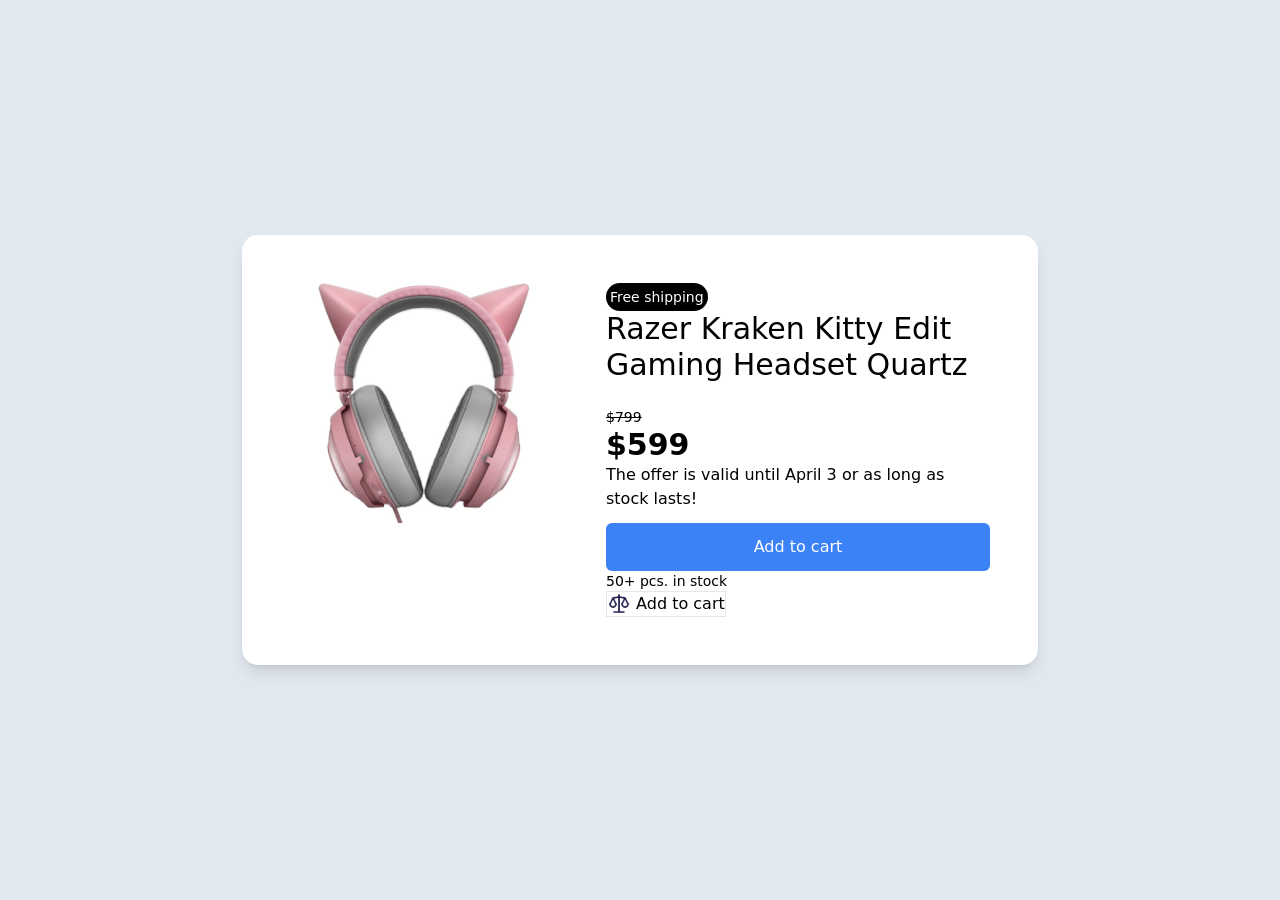
==== product-modal/index.html @ eb366401 "init commit" ====
<!DOCTYPE html>
<html lang="en">
  <head>
    <meta charset="UTF-8" />
    <meta name="viewport" content="width=device-width, initial-scale=1.0" />
    <link rel="stylesheet" href="./css/style.css" />
    <title>Product Modal</title>
  </head>
  <body>
    <!-- Background Container -->
    <div class="flex items-center justify-center h-screen bg-slate-200">
      <!-- Card -->
      <div class="mx-6 p-12 rounded-2xl shadow-lg bg-white">
        <!-- Flex Container -->
        <div class="flex flex-col gap-12 md:flex-row">
          <img
            src="images/headphone.png"
            alt=""
            class="object-fit h-80 md:h-60 transform hover:scale-105 duration-200"
          />
          <!-- Content Container -->
          <div class="flex flex-col justify-center items-start max-w-sm">
            <p
              class="bg-black text-white text-sm rounded-full px-1 py-1 text-center"
            >
              Free shipping
            </p>
            <h2 class="text-3xl">
              Razer Kraken Kitty Edit Gaming Headset Quartz
            </h2>
            <p class="mt-6 text-sm line-through">$799</p>
            <p class="text-3xl font-bold">$599</p>
            <p>The offer is valid until April 3 or as long as stock lasts!</p>

            <button
              class="mt-3 bg-blue-500 py-3 rounded-md text-white text-center w-full"
            >
              Add to cart
            </button>
            <p class="text-sm">50+ pcs. in stock</p>

            <div class="flex flex-col md:flex-row justify-center items-center">
              <button class="border">
                <a href="">
                  <img
                    src="images/weight.png"
                    alt=""
                    class="inline-block object-fit h-6"
                  />
                  Add to cart
                </a>
              </button>
            </div>
          </div>
        </div>
      </div>
    </div>
  </body>
</html>
---- product-modal/css/style.css ----
*, ::before, ::after {
  --tw-border-spacing-x: 0;
  --tw-border-spacing-y: 0;
  --tw-translate-x: 0;
  --tw-translate-y: 0;
  --tw-rotate: 0;
  --tw-skew-x: 0;
  --tw-skew-y: 0;
  --tw-scale-x: 1;
  --tw-scale-y: 1;
  --tw-pan-x:  ;
  --tw-pan-y:  ;
  --tw-pinch-zoom:  ;
  --tw-scroll-snap-strictness: proximity;
  --tw-gradient-from-position:  ;
  --tw-gradient-via-position:  ;
  --tw-gradient-to-position:  ;
  --tw-ordinal:  ;
  --tw-slashed-zero:  ;
  --tw-numeric-figure:  ;
  --tw-numeric-spacing:  ;
  --tw-numeric-fraction:  ;
  --tw-ring-inset:  ;
  --tw-ring-offset-width: 0px;
  --tw-ring-offset-color: #fff;
  --tw-ring-color: rgb(59 130 246 / 0.5);
  --tw-ring-offset-shadow: 0 0 #0000;
  --tw-ring-shadow: 0 0 #0000;
  --tw-shadow: 0 0 #0000;
  --tw-shadow-colored: 0 0 #0000;
  --tw-blur:  ;
  --tw-brightness:  ;
  --tw-contrast:  ;
  --tw-grayscale:  ;
  --tw-hue-rotate:  ;
  --tw-invert:  ;
  --tw-saturate:  ;
  --tw-sepia:  ;
  --tw-drop-shadow:  ;
  --tw-backdrop-blur:  ;
  --tw-backdrop-brightness:  ;
  --tw-backdrop-contrast:  ;
  --tw-backdrop-grayscale:  ;
  --tw-backdrop-hue-rotate:  ;
  --tw-backdrop-invert:  ;
  --tw-backdrop-opacity:  ;
  --tw-backdrop-saturate:  ;
  --tw-backdrop-sepia:  ;
  --tw-contain-size:  ;
  --tw-contain-layout:  ;
  --tw-contain-paint:  ;
  --tw-contain-style:  ;
}

::backdrop {
  --tw-border-spacing-x: 0;
  --tw-border-spacing-y: 0;
  --tw-translate-x: 0;
  --tw-translate-y: 0;
  --tw-rotate: 0;
  --tw-skew-x: 0;
  --tw-skew-y: 0;
  --tw-scale-x: 1;
  --tw-scale-y: 1;
  --tw-pan-x:  ;
  --tw-pan-y:  ;
  --tw-pinch-zoom:  ;
  --tw-scroll-snap-strictness: proximity;
  --tw-gradient-from-position:  ;
  --tw-gradient-via-position:  ;
  --tw-gradient-to-position:  ;
  --tw-ordinal:  ;
  --tw-slashed-zero:  ;
  --tw-numeric-figure:  ;
  --tw-numeric-spacing:  ;
  --tw-numeric-fraction:  ;
  --tw-ring-inset:  ;
  --tw-ring-offset-width: 0px;
  --tw-ring-offset-color: #fff;
  --tw-ring-color: rgb(59 130 246 / 0.5);
  --tw-ring-offset-shadow: 0 0 #0000;
  --tw-ring-shadow: 0 0 #0000;
  --tw-shadow: 0 0 #0000;
  --tw-shadow-colored: 0 0 #0000;
  --tw-blur:  ;
  --tw-brightness:  ;
  --tw-contrast:  ;
  --tw-grayscale:  ;
  --tw-hue-rotate:  ;
  --tw-invert:  ;
  --tw-saturate:  ;
  --tw-sepia:  ;
  --tw-drop-shadow:  ;
  --tw-backdrop-blur:  ;
  --tw-backdrop-brightness:  ;
  --tw-backdrop-contrast:  ;
  --tw-backdrop-grayscale:  ;
  --tw-backdrop-hue-rotate:  ;
  --tw-backdrop-invert:  ;
  --tw-backdrop-opacity:  ;
  --tw-backdrop-saturate:  ;
  --tw-backdrop-sepia:  ;
  --tw-contain-size:  ;
  --tw-contain-layout:  ;
  --tw-contain-paint:  ;
  --tw-contain-style:  ;
}

/*
! tailwindcss v3.4.12 | MIT License | https://tailwindcss.com
*/

/*
1. Prevent padding and border from affecting element width. (https://github.com/mozdevs/cssremedy/issues/4)
2. Allow adding a border to an element by just adding a border-width. (https://github.com/tailwindcss/tailwindcss/pull/116)
*/

*,
::before,
::after {
  box-sizing: border-box;
  /* 1 */
  border-width: 0;
  /* 2 */
  border-style: solid;
  /* 2 */
  border-color: #e5e7eb;
  /* 2 */
}

::before,
::after {
  --tw-content: '';
}

/*
1. Use a consistent sensible line-height in all browsers.
2. Prevent adjustments of font size after orientation changes in iOS.
3. Use a more readable tab size.
4. Use the user's configured `sans` font-family by default.
5. Use the user's configured `sans` font-feature-settings by default.
6. Use the user's configured `sans` font-variation-settings by default.
7. Disable tap highlights on iOS
*/

html,
:host {
  line-height: 1.5;
  /* 1 */
  -webkit-text-size-adjust: 100%;
  /* 2 */
  -moz-tab-size: 4;
  /* 3 */
  -o-tab-size: 4;
     tab-size: 4;
  /* 3 */
  font-family: ui-sans-serif, system-ui, sans-serif, "Apple Color Emoji", "Segoe UI Emoji", "Segoe UI Symbol", "Noto Color Emoji";
  /* 4 */
  font-feature-settings: normal;
  /* 5 */
  font-variation-settings: normal;
  /* 6 */
  -webkit-tap-highlight-color: transparent;
  /* 7 */
}

/*
1. Remove the margin in all browsers.
2. Inherit line-height from `html` so users can set them as a class directly on the `html` element.
*/

body {
  margin: 0;
  /* 1 */
  line-height: inherit;
  /* 2 */
}

/*
1. Add the correct height in Firefox.
2. Correct the inheritance of border color in Firefox. (https://bugzilla.mozilla.org/show_bug.cgi?id=190655)
3. Ensure horizontal rules are visible by default.
*/

hr {
  height: 0;
  /* 1 */
  color: inherit;
  /* 2 */
  border-top-width: 1px;
  /* 3 */
}

/*
Add the correct text decoration in Chrome, Edge, and Safari.
*/

abbr:where([title]) {
  -webkit-text-decoration: underline dotted;
          text-decoration: underline dotted;
}

/*
Remove the default font size and weight for headings.
*/

h1,
h2,
h3,
h4,
h5,
h6 {
  font-size: inherit;
  font-weight: inherit;
}

/*
Reset links to optimize for opt-in styling instead of opt-out.
*/

a {
  color: inherit;
  text-decoration: inherit;
}

/*
Add the correct font weight in Edge and Safari.
*/

b,
strong {
  font-weight: bolder;
}

/*
1. Use the user's configured `mono` font-family by default.
2. Use the user's configured `mono` font-feature-settings by default.
3. Use the user's configured `mono` font-variation-settings by default.
4. Correct the odd `em` font sizing in all browsers.
*/

code,
kbd,
samp,
pre {
  font-family: ui-monospace, SFMono-Regular, Menlo, Monaco, Consolas, "Liberation Mono", "Courier New", monospace;
  /* 1 */
  font-feature-settings: normal;
  /* 2 */
  font-variation-settings: normal;
  /* 3 */
  font-size: 1em;
  /* 4 */
}

/*
Add the correct font size in all browsers.
*/

small {
  font-size: 80%;
}

/*
Prevent `sub` and `sup` elements from affecting the line height in all browsers.
*/

sub,
sup {
  font-size: 75%;
  line-height: 0;
  position: relative;
  vertical-align: baseline;
}

sub {
  bottom: -0.25em;
}

sup {
  top: -0.5em;
}

/*
1. Remove text indentation from table contents in Chrome and Safari. (https://bugs.chromium.org/p/chromium/issues/detail?id=999088, https://bugs.webkit.org/show_bug.cgi?id=201297)
2. Correct table border color inheritance in all Chrome and Safari. (https://bugs.chromium.org/p/chromium/issues/detail?id=935729, https://bugs.webkit.org/show_bug.cgi?id=195016)
3. Remove gaps between table borders by default.
*/

table {
  text-indent: 0;
  /* 1 */
  border-color: inherit;
  /* 2 */
  border-collapse: collapse;
  /* 3 */
}

/*
1. Change the font styles in all browsers.
2. Remove the margin in Firefox and Safari.
3. Remove default padding in all browsers.
*/

button,
input,
optgroup,
select,
textarea {
  font-family: inherit;
  /* 1 */
  font-feature-settings: inherit;
  /* 1 */
  font-variation-settings: inherit;
  /* 1 */
  font-size: 100%;
  /* 1 */
  font-weight: inherit;
  /* 1 */
  line-height: inherit;
  /* 1 */
  letter-spacing: inherit;
  /* 1 */
  color: inherit;
  /* 1 */
  margin: 0;
  /* 2 */
  padding: 0;
  /* 3 */
}

/*
Remove the inheritance of text transform in Edge and Firefox.
*/

button,
select {
  text-transform: none;
}

/*
1. Correct the inability to style clickable types in iOS and Safari.
2. Remove default button styles.
*/

button,
input:where([type='button']),
input:where([type='reset']),
input:where([type='submit']) {
  -webkit-appearance: button;
  /* 1 */
  background-color: transparent;
  /* 2 */
  background-image: none;
  /* 2 */
}

/*
Use the modern Firefox focus style for all focusable elements.
*/

:-moz-focusring {
  outline: auto;
}

/*
Remove the additional `:invalid` styles in Firefox. (https://github.com/mozilla/gecko-dev/blob/2f9eacd9d3d995c937b4251a5557d95d494c9be1/layout/style/res/forms.css#L728-L737)
*/

:-moz-ui-invalid {
  box-shadow: none;
}

/*
Add the correct vertical alignment in Chrome and Firefox.
*/

progress {
  vertical-align: baseline;
}

/*
Correct the cursor style of increment and decrement buttons in Safari.
*/

::-webkit-inner-spin-button,
::-webkit-outer-spin-button {
  height: auto;
}

/*
1. Correct the odd appearance in Chrome and Safari.
2. Correct the outline style in Safari.
*/

[type='search'] {
  -webkit-appearance: textfield;
  /* 1 */
  outline-offset: -2px;
  /* 2 */
}

/*
Remove the inner padding in Chrome and Safari on macOS.
*/

::-webkit-search-decoration {
  -webkit-appearance: none;
}

/*
1. Correct the inability to style clickable types in iOS and Safari.
2. Change font properties to `inherit` in Safari.
*/

::-webkit-file-upload-button {
  -webkit-appearance: button;
  /* 1 */
  font: inherit;
  /* 2 */
}

/*
Add the correct display in Chrome and Safari.
*/

summary {
  display: list-item;
}

/*
Removes the default spacing and border for appropriate elements.
*/

blockquote,
dl,
dd,
h1,
h2,
h3,
h4,
h5,
h6,
hr,
figure,
p,
pre {
  margin: 0;
}

fieldset {
  margin: 0;
  padding: 0;
}

legend {
  padding: 0;
}

ol,
ul,
menu {
  list-style: none;
  margin: 0;
  padding: 0;
}

/*
Reset default styling for dialogs.
*/

dialog {
  padding: 0;
}

/*
Prevent resizing textareas horizontally by default.
*/

textarea {
  resize: vertical;
}

/*
1. Reset the default placeholder opacity in Firefox. (https://github.com/tailwindlabs/tailwindcss/issues/3300)
2. Set the default placeholder color to the user's configured gray 400 color.
*/

input::-moz-placeholder, textarea::-moz-placeholder {
  opacity: 1;
  /* 1 */
  color: #9ca3af;
  /* 2 */
}

input::placeholder,
textarea::placeholder {
  opacity: 1;
  /* 1 */
  color: #9ca3af;
  /* 2 */
}

/*
Set the default cursor for buttons.
*/

button,
[role="button"] {
  cursor: pointer;
}

/*
Make sure disabled buttons don't get the pointer cursor.
*/

:disabled {
  cursor: default;
}

/*
1. Make replaced elements `display: block` by default. (https://github.com/mozdevs/cssremedy/issues/14)
2. Add `vertical-align: middle` to align replaced elements more sensibly by default. (https://github.com/jensimmons/cssremedy/issues/14#issuecomment-634934210)
   This can trigger a poorly considered lint error in some tools but is included by design.
*/

img,
svg,
video,
canvas,
audio,
iframe,
embed,
object {
  display: block;
  /* 1 */
  vertical-align: middle;
  /* 2 */
}

/*
Constrain images and videos to the parent width and preserve their intrinsic aspect ratio. (https://github.com/mozdevs/cssremedy/issues/14)
*/

img,
video {
  max-width: 100%;
  height: auto;
}

/* Make elements with the HTML hidden attribute stay hidden by default */

[hidden] {
  display: none;
}

.mx-auto {
  margin-left: auto;
  margin-right: auto;
}

.mx-6 {
  margin-left: 1.5rem;
  margin-right: 1.5rem;
}

.mx-12 {
  margin-left: 3rem;
  margin-right: 3rem;
}

.mt-6 {
  margin-top: 1.5rem;
}

.mt-12 {
  margin-top: 3rem;
}

.mt-3 {
  margin-top: 0.75rem;
}

.inline-block {
  display: inline-block;
}

.inline {
  display: inline;
}

.flex {
  display: flex;
}

.h-screen {
  height: 100vh;
}

.h-80 {
  height: 20rem;
}

.h-64 {
  height: 16rem;
}

.h-60 {
  height: 15rem;
}

.h-8 {
  height: 2rem;
}

.h-6 {
  height: 1.5rem;
}

.w-full {
  width: 100%;
}

.max-w-64 {
  max-width: 16rem;
}

.max-w-2xl {
  max-width: 42rem;
}

.max-w-xl {
  max-width: 36rem;
}

.max-w-md {
  max-width: 28rem;
}

.max-w-sm {
  max-width: 24rem;
}

.transform {
  transform: translate(var(--tw-translate-x), var(--tw-translate-y)) rotate(var(--tw-rotate)) skewX(var(--tw-skew-x)) skewY(var(--tw-skew-y)) scaleX(var(--tw-scale-x)) scaleY(var(--tw-scale-y));
}

.flex-col {
  flex-direction: column;
}

.items-start {
  align-items: flex-start;
}

.items-center {
  align-items: center;
}

.justify-start {
  justify-content: flex-start;
}

.justify-center {
  justify-content: center;
}

.gap-20 {
  gap: 5rem;
}

.gap-12 {
  gap: 3rem;
}

.rounded-2xl {
  border-radius: 1rem;
}

.rounded-full {
  border-radius: 9999px;
}

.rounded-md {
  border-radius: 0.375rem;
}

.border {
  border-width: 1px;
}

.bg-black {
  --tw-bg-opacity: 1;
  background-color: rgb(0 0 0 / var(--tw-bg-opacity));
}

.bg-slate-200 {
  --tw-bg-opacity: 1;
  background-color: rgb(226 232 240 / var(--tw-bg-opacity));
}

.bg-white {
  --tw-bg-opacity: 1;
  background-color: rgb(255 255 255 / var(--tw-bg-opacity));
}

.bg-blue-600 {
  --tw-bg-opacity: 1;
  background-color: rgb(37 99 235 / var(--tw-bg-opacity));
}

.bg-blue-400 {
  --tw-bg-opacity: 1;
  background-color: rgb(96 165 250 / var(--tw-bg-opacity));
}

.bg-blue-500 {
  --tw-bg-opacity: 1;
  background-color: rgb(59 130 246 / var(--tw-bg-opacity));
}

.p-2 {
  padding: 0.5rem;
}

.p-12 {
  padding: 3rem;
}

.p-4 {
  padding: 1rem;
}

.px-1 {
  padding-left: 0.25rem;
  padding-right: 0.25rem;
}

.py-1 {
  padding-top: 0.25rem;
  padding-bottom: 0.25rem;
}

.px-12 {
  padding-left: 3rem;
  padding-right: 3rem;
}

.px-24 {
  padding-left: 6rem;
  padding-right: 6rem;
}

.py-12 {
  padding-top: 3rem;
  padding-bottom: 3rem;
}

.py-3 {
  padding-top: 0.75rem;
  padding-bottom: 0.75rem;
}

.text-center {
  text-align: center;
}

.text-5xl {
  font-size: 3rem;
  line-height: 1;
}

.text-lg {
  font-size: 1.125rem;
  line-height: 1.75rem;
}

.text-sm {
  font-size: 0.875rem;
  line-height: 1.25rem;
}

.text-3xl {
  font-size: 1.875rem;
  line-height: 2.25rem;
}

.text-4xl {
  font-size: 2.25rem;
  line-height: 2.5rem;
}

.text-2xl {
  font-size: 1.5rem;
  line-height: 2rem;
}

.font-bold {
  font-weight: 700;
}

.text-white {
  --tw-text-opacity: 1;
  color: rgb(255 255 255 / var(--tw-text-opacity));
}

.underline {
  text-decoration-line: underline;
}

.line-through {
  text-decoration-line: line-through;
}

.shadow-md {
  --tw-shadow: 0 4px 6px -1px rgb(0 0 0 / 0.1), 0 2px 4px -2px rgb(0 0 0 / 0.1);
  --tw-shadow-colored: 0 4px 6px -1px var(--tw-shadow-color), 0 2px 4px -2px var(--tw-shadow-color);
  box-shadow: var(--tw-ring-offset-shadow, 0 0 #0000), var(--tw-ring-shadow, 0 0 #0000), var(--tw-shadow);
}

.shadow-lg {
  --tw-shadow: 0 10px 15px -3px rgb(0 0 0 / 0.1), 0 4px 6px -4px rgb(0 0 0 / 0.1);
  --tw-shadow-colored: 0 10px 15px -3px var(--tw-shadow-color), 0 4px 6px -4px var(--tw-shadow-color);
  box-shadow: var(--tw-ring-offset-shadow, 0 0 #0000), var(--tw-ring-shadow, 0 0 #0000), var(--tw-shadow);
}

.shadow-black {
  --tw-shadow-color: #000;
  --tw-shadow: var(--tw-shadow-colored);
}

.duration-200 {
  transition-duration: 200ms;
}

.hover\:scale-105:hover {
  --tw-scale-x: 1.05;
  --tw-scale-y: 1.05;
  transform: translate(var(--tw-translate-x), var(--tw-translate-y)) rotate(var(--tw-rotate)) skewX(var(--tw-skew-x)) skewY(var(--tw-skew-y)) scaleX(var(--tw-scale-x)) scaleY(var(--tw-scale-y));
}

.hover\:rounded-xl:hover {
  border-radius: 0.75rem;
}

@media (min-width: 768px) {
  .md\:h-60 {
    height: 15rem;
  }

  .md\:flex-row {
    flex-direction: row;
  }

  .md\:rounded-l-xl {
    border-top-left-radius: 0.75rem;
    border-bottom-left-radius: 0.75rem;
  }

  .md\:rounded-r-none {
    border-top-right-radius: 0px;
    border-bottom-right-radius: 0px;
  }
}
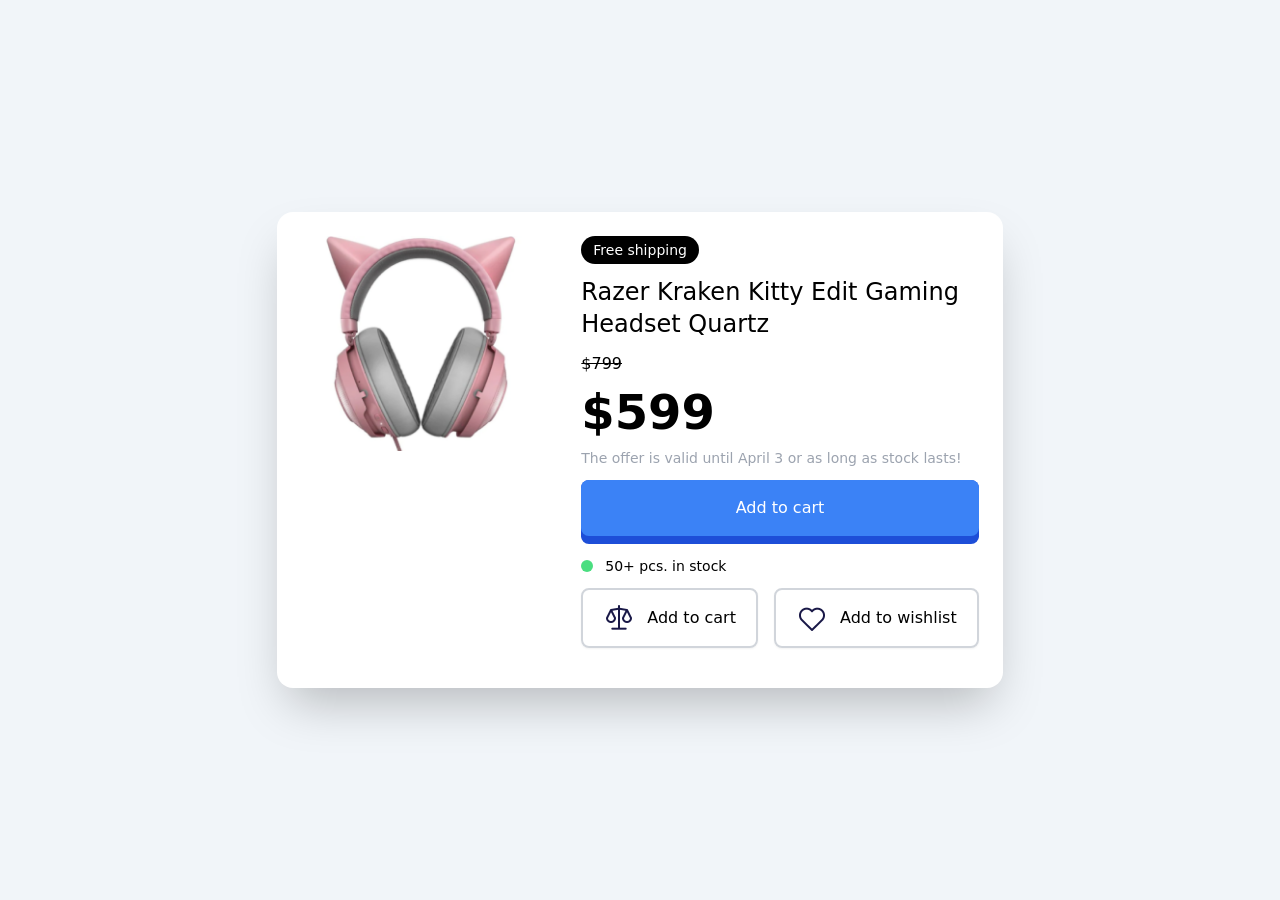
==== commit 1f0f3de0: "updated product-modal" ====
--- a/product-modal/index.html
+++ b/product-modal/index.html
@@ -8,47 +8,82 @@
   </head>
   <body>
     <!-- Background Container -->
-    <div class="flex items-center justify-center h-screen bg-slate-200">
-      <!-- Card -->
-      <div class="mx-6 p-12 rounded-2xl shadow-lg bg-white">
-        <!-- Flex Container -->
-        <div class="flex flex-col gap-12 md:flex-row">
+    <div class="flex items-center justify-center min-h-screen bg-slate-100">
+      <!-- Card Container -->
+      <div
+        class="m-3 p-6 space-y-10 rounded-2xl shadow-2xl bg-white flex flex-col md:flex-row md:space-y-0 md:space-x-10 md:m-0 md:p16"
+      >
+        <!-- Image Div -->
+        <div>
           <img
             src="images/headphone.png"
             alt=""
-            class="object-fit h-80 md:h-60 transform hover:scale-105 duration-200"
+            class="mx-auto duration-200 w-60 hover:scale-105"
           />
-          <!-- Content Container -->
-          <div class="flex flex-col justify-center items-start max-w-sm">
-            <p
-              class="bg-black text-white text-sm rounded-full px-1 py-1 text-center"
+        </div>
+        <!-- Content Container -->
+        <div class="flex flex-col space-y-6">
+          <!-- Label & Title Container -->
+          <div class="flex flex-col mb-4 space-y-3 text-center md:text-left">
+            <div>
+              <div
+                class="inline-block bg-black text-white text-sm rounded-full px-3 py-1"
+              >
+                Free shipping
+              </div>
+            </div>
+
+            <!-- Title -->
+            <div class="text-2xl max-w-sm font-medium">
+              Razer Kraken Kitty Edit Gaming Headset Quartz
+            </div>
+            <!-- Price Container -->
+            <div class="flex flex-col mb-4 space-y-3 text-center md:text-left">
+              <p class="line-through">$799</p>
+              <p class="text-5xl font-bold">$599</p>
+              <p class="text-sm font-light text-gray-400">
+                The offer is valid until April 3 or as long as stock lasts!
+              </p>
+            </div>
+
+            <!-- Button Group -->
+            <div class="group">
+              <button
+                class="w-full transition-all duration-150 bg-blue-700 text-white border-b-8 border-b-blue-700 rounded-lg group-hover:border-t-8 group-hover:border-b-0 group-hover:bg-blue-700 group-hover:border-t-blue-700 group-hover:shadow-lg"
+              >
+                <div
+                  class="px-8 py-4 duration-150 bg-blue-500 rounded-lg group-hover:bg-blue-700"
+                >
+                  Add to cart
+                </div>
+              </button>
+            </div>
+
+            <!-- Stock -->
+            <div class="flex items-center space-x-3 group">
+              <div
+                class="w-3 h-3 bg-green-400 rounded-full group-hover:animate-ping"
+              ></div>
+              <div class="text-sm">50+ pcs. in stock</div>
+            </div>
+
+            <!-- Bottom Buttons Container -->
+
+            <div
+              class="flex flex-col space-y-4 md:space-y-0 md:space-x-4 md:flex-row"
             >
-              Free shipping
-            </p>
-            <h2 class="text-3xl">
-              Razer Kraken Kitty Edit Gaming Headset Quartz
-            </h2>
-            <p class="mt-6 text-sm line-through">$799</p>
-            <p class="text-3xl font-bold">$599</p>
-            <p>The offer is valid until April 3 or as long as stock lasts!</p>
+              <button
+                class="flex items-center justify-center py-3 px-5 space-x-3 border-2 border-gray-300 rounded-lg shadow-sm hover:bg-opacity-30 hover:shadow-lg hover:-translate-y-0.5 transition-all duration-150"
+              >
+                <img src="images/weight.png" alt="" class="w-8" />
+                <span>Add to cart</span>
+              </button>
 
-            <button
-              class="mt-3 bg-blue-500 py-3 rounded-md text-white text-center w-full"
-            >
-              Add to cart
-            </button>
-            <p class="text-sm">50+ pcs. in stock</p>
-
-            <div class="flex flex-col md:flex-row justify-center items-center">
-              <button class="border">
-                <a href="">
-                  <img
-                    src="images/weight.png"
-                    alt=""
-                    class="inline-block object-fit h-6"
-                  />
-                  Add to cart
-                </a>
+              <button
+                class="flex items-center justify-center py-3 px-5 space-x-3 border-2 border-gray-300 rounded-lg shadow-sm hover:bg-opacity-30 hover:shadow-lg hover:-translate-y-0.5 transition-all duration-150"
+              >
+                <img src="images/heart.png" alt="" class="w-8" />
+                <span>Add to wishlist</span>
               </button>
             </div>
           </div>
--- a/product-modal/css/style.css
+++ b/product-modal/css/style.css
@@ -554,87 +554,78 @@
   display: none;
 }
 
+.m-3 {
+  margin: 0.75rem;
+}
+
+.mx-6 {
+  margin-left: 1.5rem;
+  margin-right: 1.5rem;
+}
+
 .mx-auto {
   margin-left: auto;
   margin-right: auto;
 }
 
-.mx-6 {
-  margin-left: 1.5rem;
-  margin-right: 1.5rem;
-}
-
-.mx-12 {
-  margin-left: 3rem;
-  margin-right: 3rem;
+.mt-3 {
+  margin-top: 0.75rem;
 }
 
 .mt-6 {
   margin-top: 1.5rem;
 }
 
-.mt-12 {
-  margin-top: 3rem;
-}
-
-.mt-3 {
-  margin-top: 0.75rem;
+.mr-2 {
+  margin-right: 0.5rem;
+}
+
+.mb-4 {
+  margin-bottom: 1rem;
 }
 
 .inline-block {
   display: inline-block;
 }
 
-.inline {
-  display: inline;
-}
-
 .flex {
   display: flex;
 }
 
+.h-6 {
+  height: 1.5rem;
+}
+
+.h-80 {
+  height: 20rem;
+}
+
 .h-screen {
   height: 100vh;
 }
 
-.h-80 {
-  height: 20rem;
-}
-
-.h-64 {
-  height: 16rem;
-}
-
-.h-60 {
-  height: 15rem;
-}
-
-.h-8 {
-  height: 2rem;
-}
-
-.h-6 {
-  height: 1.5rem;
+.h-3 {
+  height: 0.75rem;
+}
+
+.min-h-screen {
+  min-height: 100vh;
 }
 
 .w-full {
   width: 100%;
 }
 
-.max-w-64 {
-  max-width: 16rem;
-}
-
-.max-w-2xl {
-  max-width: 42rem;
-}
-
-.max-w-xl {
-  max-width: 36rem;
-}
-
-.max-w-md {
-  max-width: 28rem;
+.w-60 {
+  width: 15rem;
+}
+
+.w-3 {
+  width: 0.75rem;
+}
+
+.w-8 {
+  width: 2rem;
 }
 
 .max-w-sm {
@@ -657,22 +648,56 @@
   align-items: center;
 }
 
-.justify-start {
-  justify-content: flex-start;
-}
-
 .justify-center {
   justify-content: center;
 }
 
-.gap-20 {
-  gap: 5rem;
+.justify-between {
+  justify-content: space-between;
 }
 
 .gap-12 {
   gap: 3rem;
 }
 
+.gap-6 {
+  gap: 1.5rem;
+}
+
+.gap-4 {
+  gap: 1rem;
+}
+
+.space-y-10 > :not([hidden]) ~ :not([hidden]) {
+  --tw-space-y-reverse: 0;
+  margin-top: calc(2.5rem * calc(1 - var(--tw-space-y-reverse)));
+  margin-bottom: calc(2.5rem * var(--tw-space-y-reverse));
+}
+
+.space-y-6 > :not([hidden]) ~ :not([hidden]) {
+  --tw-space-y-reverse: 0;
+  margin-top: calc(1.5rem * calc(1 - var(--tw-space-y-reverse)));
+  margin-bottom: calc(1.5rem * var(--tw-space-y-reverse));
+}
+
+.space-y-3 > :not([hidden]) ~ :not([hidden]) {
+  --tw-space-y-reverse: 0;
+  margin-top: calc(0.75rem * calc(1 - var(--tw-space-y-reverse)));
+  margin-bottom: calc(0.75rem * var(--tw-space-y-reverse));
+}
+
+.space-x-3 > :not([hidden]) ~ :not([hidden]) {
+  --tw-space-x-reverse: 0;
+  margin-right: calc(0.75rem * var(--tw-space-x-reverse));
+  margin-left: calc(0.75rem * calc(1 - var(--tw-space-x-reverse)));
+}
+
+.space-y-4 > :not([hidden]) ~ :not([hidden]) {
+  --tw-space-y-reverse: 0;
+  margin-top: calc(1rem * calc(1 - var(--tw-space-y-reverse)));
+  margin-bottom: calc(1rem * var(--tw-space-y-reverse));
+}
+
 .rounded-2xl {
   border-radius: 1rem;
 }
@@ -685,8 +710,38 @@
   border-radius: 0.375rem;
 }
 
+.rounded-xl {
+  border-radius: 0.75rem;
+}
+
+.rounded-lg {
+  border-radius: 0.5rem;
+}
+
 .border {
   border-width: 1px;
+}
+
+.border-2 {
+  border-width: 2px;
+}
+
+.border-4 {
+  border-width: 4px;
+}
+
+.border-b-8 {
+  border-bottom-width: 8px;
+}
+
+.border-gray-300 {
+  --tw-border-opacity: 1;
+  border-color: rgb(209 213 219 / var(--tw-border-opacity));
+}
+
+.border-b-blue-700 {
+  --tw-border-opacity: 1;
+  border-bottom-color: rgb(29 78 216 / var(--tw-border-opacity));
 }
 
 .bg-black {
@@ -694,6 +749,11 @@
   background-color: rgb(0 0 0 / var(--tw-bg-opacity));
 }
 
+.bg-blue-500 {
+  --tw-bg-opacity: 1;
+  background-color: rgb(59 130 246 / var(--tw-bg-opacity));
+}
+
 .bg-slate-200 {
   --tw-bg-opacity: 1;
   background-color: rgb(226 232 240 / var(--tw-bg-opacity));
@@ -704,23 +764,19 @@
   background-color: rgb(255 255 255 / var(--tw-bg-opacity));
 }
 
-.bg-blue-600 {
+.bg-slate-100 {
   --tw-bg-opacity: 1;
-  background-color: rgb(37 99 235 / var(--tw-bg-opacity));
-}
-
-.bg-blue-400 {
+  background-color: rgb(241 245 249 / var(--tw-bg-opacity));
+}
+
+.bg-blue-700 {
   --tw-bg-opacity: 1;
-  background-color: rgb(96 165 250 / var(--tw-bg-opacity));
-}
-
-.bg-blue-500 {
+  background-color: rgb(29 78 216 / var(--tw-bg-opacity));
+}
+
+.bg-green-400 {
   --tw-bg-opacity: 1;
-  background-color: rgb(59 130 246 / var(--tw-bg-opacity));
-}
-
-.p-2 {
-  padding: 0.5rem;
+  background-color: rgb(74 222 128 / var(--tw-bg-opacity));
 }
 
 .p-12 {
@@ -729,6 +785,10 @@
 
 .p-4 {
   padding: 1rem;
+}
+
+.p-6 {
+  padding: 1.5rem;
 }
 
 .px-1 {
@@ -741,28 +801,63 @@
   padding-bottom: 0.25rem;
 }
 
-.px-12 {
-  padding-left: 3rem;
-  padding-right: 3rem;
-}
-
-.px-24 {
-  padding-left: 6rem;
-  padding-right: 6rem;
-}
-
-.py-12 {
-  padding-top: 3rem;
-  padding-bottom: 3rem;
-}
-
 .py-3 {
   padding-top: 0.75rem;
   padding-bottom: 0.75rem;
 }
 
+.px-2 {
+  padding-left: 0.5rem;
+  padding-right: 0.5rem;
+}
+
+.px-4 {
+  padding-left: 1rem;
+  padding-right: 1rem;
+}
+
+.py-2 {
+  padding-top: 0.5rem;
+  padding-bottom: 0.5rem;
+}
+
+.px-3 {
+  padding-left: 0.75rem;
+  padding-right: 0.75rem;
+}
+
+.px-8 {
+  padding-left: 2rem;
+  padding-right: 2rem;
+}
+
+.py-4 {
+  padding-top: 1rem;
+  padding-bottom: 1rem;
+}
+
+.px-5 {
+  padding-left: 1.25rem;
+  padding-right: 1.25rem;
+}
+
 .text-center {
   text-align: center;
+}
+
+.text-3xl {
+  font-size: 1.875rem;
+  line-height: 2.25rem;
+}
+
+.text-sm {
+  font-size: 0.875rem;
+  line-height: 1.25rem;
+}
+
+.text-2xl {
+  font-size: 1.5rem;
+  line-height: 2rem;
 }
 
 .text-5xl {
@@ -770,33 +865,16 @@
   line-height: 1;
 }
 
-.text-lg {
-  font-size: 1.125rem;
-  line-height: 1.75rem;
-}
-
-.text-sm {
-  font-size: 0.875rem;
-  line-height: 1.25rem;
-}
-
-.text-3xl {
-  font-size: 1.875rem;
-  line-height: 2.25rem;
-}
-
-.text-4xl {
-  font-size: 2.25rem;
-  line-height: 2.5rem;
-}
-
-.text-2xl {
-  font-size: 1.5rem;
-  line-height: 2rem;
-}
-
 .font-bold {
   font-weight: 700;
+}
+
+.font-medium {
+  font-weight: 500;
+}
+
+.font-light {
+  font-weight: 300;
 }
 
 .text-white {
@@ -804,18 +882,23 @@
   color: rgb(255 255 255 / var(--tw-text-opacity));
 }
 
-.underline {
-  text-decoration-line: underline;
+.text-gray-300 {
+  --tw-text-opacity: 1;
+  color: rgb(209 213 219 / var(--tw-text-opacity));
+}
+
+.text-gray-500 {
+  --tw-text-opacity: 1;
+  color: rgb(107 114 128 / var(--tw-text-opacity));
+}
+
+.text-gray-400 {
+  --tw-text-opacity: 1;
+  color: rgb(156 163 175 / var(--tw-text-opacity));
 }
 
 .line-through {
   text-decoration-line: line-through;
-}
-
-.shadow-md {
-  --tw-shadow: 0 4px 6px -1px rgb(0 0 0 / 0.1), 0 2px 4px -2px rgb(0 0 0 / 0.1);
-  --tw-shadow-colored: 0 4px 6px -1px var(--tw-shadow-color), 0 2px 4px -2px var(--tw-shadow-color);
-  box-shadow: var(--tw-ring-offset-shadow, 0 0 #0000), var(--tw-ring-shadow, 0 0 #0000), var(--tw-shadow);
 }
 
 .shadow-lg {
@@ -824,13 +907,35 @@
   box-shadow: var(--tw-ring-offset-shadow, 0 0 #0000), var(--tw-ring-shadow, 0 0 #0000), var(--tw-shadow);
 }
 
-.shadow-black {
-  --tw-shadow-color: #000;
-  --tw-shadow: var(--tw-shadow-colored);
+.shadow-2xl {
+  --tw-shadow: 0 25px 50px -12px rgb(0 0 0 / 0.25);
+  --tw-shadow-colored: 0 25px 50px -12px var(--tw-shadow-color);
+  box-shadow: var(--tw-ring-offset-shadow, 0 0 #0000), var(--tw-ring-shadow, 0 0 #0000), var(--tw-shadow);
+}
+
+.shadow-sm {
+  --tw-shadow: 0 1px 2px 0 rgb(0 0 0 / 0.05);
+  --tw-shadow-colored: 0 1px 2px 0 var(--tw-shadow-color);
+  box-shadow: var(--tw-ring-offset-shadow, 0 0 #0000), var(--tw-ring-shadow, 0 0 #0000), var(--tw-shadow);
+}
+
+.transition-all {
+  transition-property: all;
+  transition-timing-function: cubic-bezier(0.4, 0, 0.2, 1);
+  transition-duration: 150ms;
 }
 
 .duration-200 {
   transition-duration: 200ms;
+}
+
+.duration-150 {
+  transition-duration: 150ms;
+}
+
+.hover\:-translate-y-0\.5:hover {
+  --tw-translate-y: -0.125rem;
+  transform: translate(var(--tw-translate-x), var(--tw-translate-y)) rotate(var(--tw-rotate)) skewX(var(--tw-skew-x)) skewY(var(--tw-skew-y)) scaleX(var(--tw-scale-x)) scaleY(var(--tw-scale-y));
 }
 
 .hover\:scale-105:hover {
@@ -839,26 +944,87 @@
   transform: translate(var(--tw-translate-x), var(--tw-translate-y)) rotate(var(--tw-rotate)) skewX(var(--tw-skew-x)) skewY(var(--tw-skew-y)) scaleX(var(--tw-scale-x)) scaleY(var(--tw-scale-y));
 }
 
-.hover\:rounded-xl:hover {
-  border-radius: 0.75rem;
+.hover\:bg-opacity-30:hover {
+  --tw-bg-opacity: 0.3;
+}
+
+.hover\:shadow-lg:hover {
+  --tw-shadow: 0 10px 15px -3px rgb(0 0 0 / 0.1), 0 4px 6px -4px rgb(0 0 0 / 0.1);
+  --tw-shadow-colored: 0 10px 15px -3px var(--tw-shadow-color), 0 4px 6px -4px var(--tw-shadow-color);
+  box-shadow: var(--tw-ring-offset-shadow, 0 0 #0000), var(--tw-ring-shadow, 0 0 #0000), var(--tw-shadow);
+}
+
+@keyframes ping {
+  75%, 100% {
+    transform: scale(2);
+    opacity: 0;
+  }
+}
+
+.group:hover .group-hover\:animate-ping {
+  animation: ping 1s cubic-bezier(0, 0, 0.2, 1) infinite;
+}
+
+.group:hover .group-hover\:border-b-0 {
+  border-bottom-width: 0px;
+}
+
+.group:hover .group-hover\:border-t-8 {
+  border-top-width: 8px;
+}
+
+.group:hover .group-hover\:border-t-blue-700 {
+  --tw-border-opacity: 1;
+  border-top-color: rgb(29 78 216 / var(--tw-border-opacity));
+}
+
+.group:hover .group-hover\:bg-blue-700 {
+  --tw-bg-opacity: 1;
+  background-color: rgb(29 78 216 / var(--tw-bg-opacity));
+}
+
+.group:hover .group-hover\:shadow-lg {
+  --tw-shadow: 0 10px 15px -3px rgb(0 0 0 / 0.1), 0 4px 6px -4px rgb(0 0 0 / 0.1);
+  --tw-shadow-colored: 0 10px 15px -3px var(--tw-shadow-color), 0 4px 6px -4px var(--tw-shadow-color);
+  box-shadow: var(--tw-ring-offset-shadow, 0 0 #0000), var(--tw-ring-shadow, 0 0 #0000), var(--tw-shadow);
 }
 
 @media (min-width: 768px) {
+  .md\:m-0 {
+    margin: 0px;
+  }
+
   .md\:h-60 {
     height: 15rem;
   }
 
+  .md\:h-40 {
+    height: 10rem;
+  }
+
   .md\:flex-row {
     flex-direction: row;
   }
 
-  .md\:rounded-l-xl {
-    border-top-left-radius: 0.75rem;
-    border-bottom-left-radius: 0.75rem;
+  .md\:space-x-10 > :not([hidden]) ~ :not([hidden]) {
+    --tw-space-x-reverse: 0;
+    margin-right: calc(2.5rem * var(--tw-space-x-reverse));
+    margin-left: calc(2.5rem * calc(1 - var(--tw-space-x-reverse)));
   }
 
-  .md\:rounded-r-none {
-    border-top-right-radius: 0px;
-    border-bottom-right-radius: 0px;
+  .md\:space-y-0 > :not([hidden]) ~ :not([hidden]) {
+    --tw-space-y-reverse: 0;
+    margin-top: calc(0px * calc(1 - var(--tw-space-y-reverse)));
+    margin-bottom: calc(0px * var(--tw-space-y-reverse));
   }
-}
+
+  .md\:space-x-4 > :not([hidden]) ~ :not([hidden]) {
+    --tw-space-x-reverse: 0;
+    margin-right: calc(1rem * var(--tw-space-x-reverse));
+    margin-left: calc(1rem * calc(1 - var(--tw-space-x-reverse)));
+  }
+
+  .md\:text-left {
+    text-align: left;
+  }
+}
